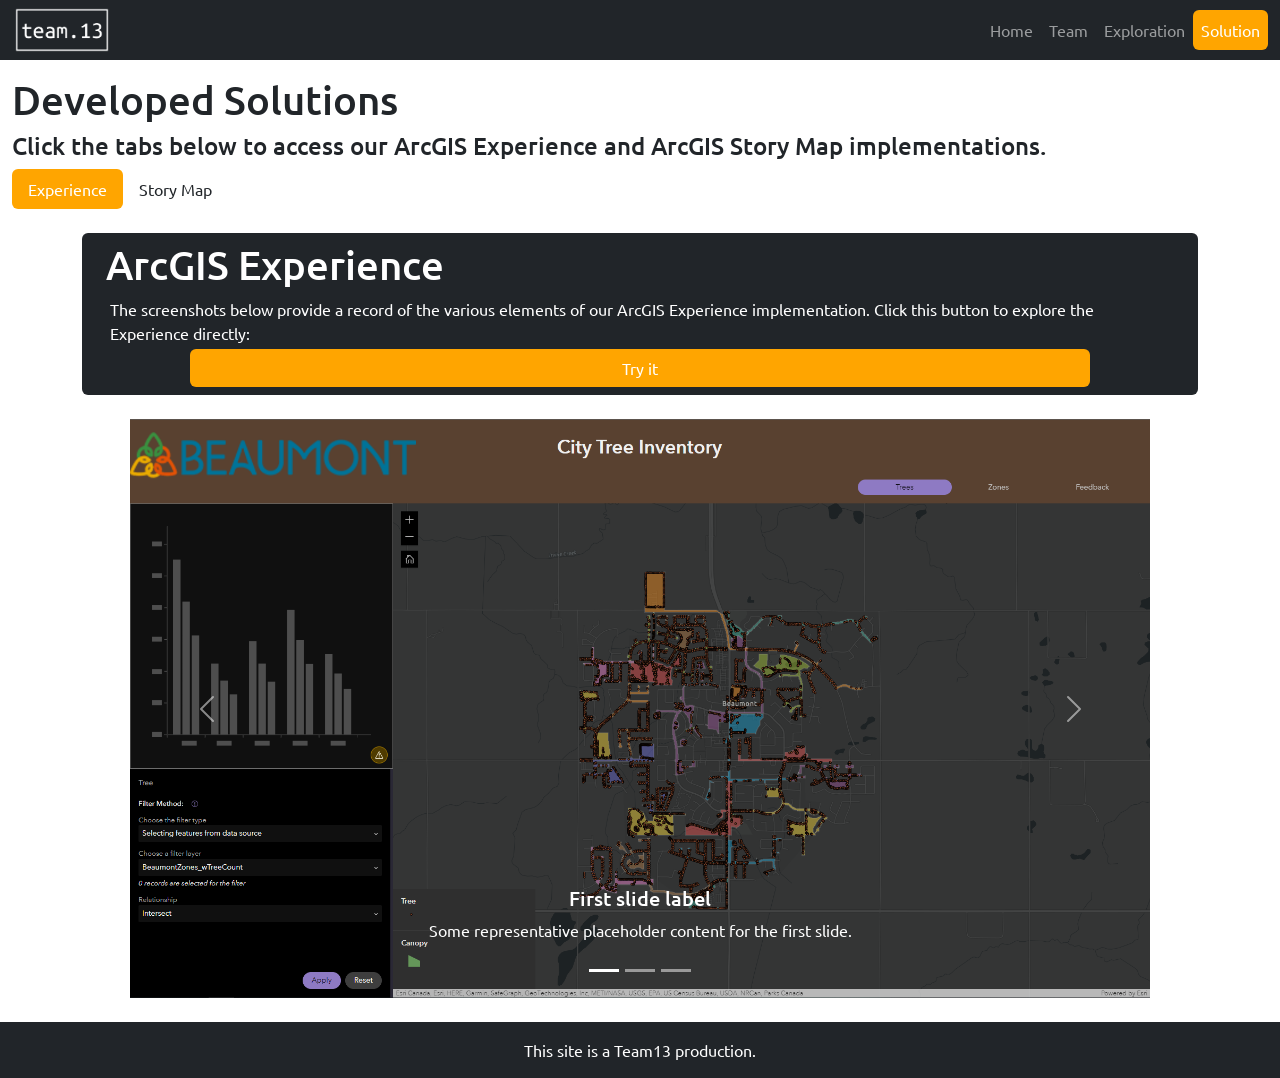
==== solution2.html @ 5181b295 "Navbar changes and solution page update" ====
<!DOCTYPE html>
<html lang="en">
  <head>
    <title>The Solutions</title>
    <meta charset="utf-8">
    <meta name="viewport" content="width=device-width, initial-scale=1">
    <link href="https://cdn.jsdelivr.net/npm/bootstrap@5.1.3/dist/css/bootstrap.min.css" rel="stylesheet">
    <link href="https://fonts.googleapis.com/css2?family=Ubuntu&display=swap" rel="stylesheet">
    <link rel="stylesheet" href="style.css">
    <script src="https://cdn.jsdelivr.net/npm/bootstrap@5.1.3/dist/js/bootstrap.bundle.min.js"></script>
  </head>
  <body>
    <nav class="navbar navbar-expand-sm bg-dark navbar-dark py-0 sticky-top"> <!--Developed using: https://www.w3schools.com/bootstrap5/bootstrap_navbar.php-->
      <div class="container-fluid">
        <a class="navbar-brand" href="index.html">
          <img src="images/team13logo.png" alt="Team13 Logo" class="logo">
        </a>
        <!--Collapsable Navbar Button-->
        <button class="navbar-toggler" type="button" data-bs-toggle="collapse" data-bs-target="#collapsibleNavbar">
          <span class="navbar-toggler-icon"></span>
        </button>
        <!-- Links -->
        <div class="collapse navbar-collapse justify-content-end nav-pills" id="collapsibleNavbar">
          <ul class="navbar-nav">
            <li class="nav-item">
              <a class="nav-link" href="index.html">Home</a>
            </li>
            <li class="nav-item">
              <a class="nav-link" href="team.html">Team</a>
            </li>
            <li class="nav-item">
              <a class="nav-link" href="exploration.html">Exploration</a>
            </li>
            <li class="nav-item">
              <a class="nav-link active" href="solution.html">Solution</a>
            </li>
          </ul>
        </div>
      </div>
    </nav>
  <div class="container-fluid mt-3">
    <h1>Developed Solutions</h1>
    <h4>Click the tabs below to access our ArcGIS Experience and ArcGIS Story Map implementations.</h4>
   <!-- Nav pills, taken from: https://www.w3schools.com/bootstrap5/bootstrap_navs.php -->
    <ul class="nav nav-pills mt-2 btn-group" role="group">
      <li class="nav-item">
        <a class="nav-link text-dark active" data-bs-toggle="tab" href="#experience">Experience</a>
      </li>
      <li class="nav-item">
        <a class="nav-link text-dark navtab" data-bs-toggle="tab" href="#story">Story Map</a>
      </li>
    </ul>
  </div>
    <!-- Tab panes -->
    <!--ALTERNATE SCREENSHOT IMPLEMENTATION, from https://getbootstrap.com/docs/4.0/components/carousel/-->
    <div class="tab-content">
      <div class="tab-pane container-lg active" id="experience">
                  <div class="my-4 px-4 py-2 bg-dark text-white rounded">
            <h1>ArcGIS Experience</h1>
                <p class="m-1">The screenshots below provide a record of the various elements of our ArcGIS Experience implementation. Click this button to explore the Experience directly:</p>
                 <a role="button" target="_blank" class="btn tryme mx-auto" href="https://experience.arcgis.com/experience/322c43d3561d4f009191a4ed8d92e9fe">Try it</a>
          </div>
            <div id="ExperienceCarousel" class="carousel slide mx-5" data-bs-ride="carousel">
                <div class="carousel-indicators">
                <button type="button" data-bs-target="#ExperienceCarousel" data-bs-slide-to="0" class="active" aria-current="true" aria-label="Slide 1"></button>
                <button type="button" data-bs-target="#ExperienceCarousel" data-bs-slide-to="1" aria-label="Slide 2"></button>
                <button type="button" data-bs-target="#ExperienceCarousel" data-bs-slide-to="2" aria-label="Slide 3"></button>
                </div>
                <div class="carousel-inner">
                <div class="carousel-item active">
                    <img src="images/TestScreenshot.png" class="d-block w-100" alt="...">
                    <div class="carousel-caption d-none d-md-block">
                    <h5>First slide label</h5>
                    <p>Some representative placeholder content for the first slide.</p>
                    </div>
                </div>
                <div class="carousel-item">
                    <img src="Images/TestScreenshot.png" class="d-block w-100" alt="...">
                    <div class="carousel-caption d-none d-md-block">
                    <h5>Second slide label</h5>
                    <p>Some representative placeholder content for the second slide.</p>
                    </div>
                </div>
                <div class="carousel-item">
                    <img src="Images/TestScreenshot.png" class="d-block w-100" alt="...">
                    <div class="carousel-caption d-none d-md-block">
                    <h5>Third slide label</h5>
                    <p>Some representative placeholder content for the third slide.</p>
                    </div>
                </div>
                </div>
                <button class="carousel-control-prev" type="button" data-bs-target="#ExperienceCarousel" data-bs-slide="prev">
                <span class="carousel-control-prev-icon" aria-hidden="true"></span>
                <span class="visually-hidden">Previous</span>
                </button>
                <button class="carousel-control-next" type="button" data-bs-target="#ExperienceCarousel" data-bs-slide="next">
                <span class="carousel-control-next-icon" aria-hidden="true"></span>
                <span class="visually-hidden">Next</span>
                </button>
            </div>
      </div>

      <div class="tab-pane container-lg" id="story">
        <div class="my-4 px-4 py-2 bg-dark text-white rounded">
            <h1>ArcGIS Experience</h1>
            <p class="m-1">The screenshots below provide a record of the various elements of our ArcGIS Experience implementation. Click this button to explore the Experience directly:</p>
            <a role="button" target="_blank" class="btn tryme mx-auto" href="https://experience.arcgis.com/experience/322c43d3561d4f009191a4ed8d92e9fe">Try it</a>
        </div>

    <div id="StoryCarousel" class="carousel slide" data-bs-ride="carousel">
      <div class="carousel-indicators">
        <button type="button" data-bs-target="#StoryCarousel" data-bs-slide-to="0" class="active" aria-current="true" aria-label="Slide 1"></button>
        <button type="button" data-bs-target="#StoryCarousel" data-bs-slide-to="1" aria-label="Slide 2"></button>
        <button type="button" data-bs-target="#StoryCarousel" data-bs-slide-to="2" aria-label="Slide 3"></button>
      </div>
      <div class="carousel-inner">
        <div class="carousel-item active">
          <img src="images/TestScreenshot.png" class="d-block w-100" alt="...">
          <div class="carousel-caption d-none d-md-block">
            <h5>First slide label1</h5>
            <p>Some representative placeholder content for the first slide.</p>
          </div>
        </div>
        <div class="carousel-item">
          <img src="Images/TestScreenshot.png" class="d-block w-100" alt="...">
          <div class="carousel-caption d-none d-md-block">
            <h5>Second slide label2</h5>
            <p>Some representative placeholder content for the second slide.</p>
          </div>
        </div>
        <div class="carousel-item">
          <img src="Images/TestScreenshot.png" class="d-block w-100" alt="...">
          <div class="carousel-caption d-none d-md-block">
            <h5>Third slide label3</h5>
            <p>Some representative placeholder content for the third slide.</p>
          </div>
        </div>
      </div>
      <button class="carousel-control-prev" type="button" data-bs-target="#StoryCarousel" data-bs-slide="prev">
        <span class="carousel-control-prev-icon" aria-hidden="true"></span>
        <span class="visually-hidden">Previous</span>
      </button>
      <button class="carousel-control-next" type="button" data-bs-target="#StoryCarousel" data-bs-slide="next">
        <span class="carousel-control-next-icon" aria-hidden="true"></span>
        <span class="visually-hidden">Next</span>
      </button>
    </div>

    </div>
    <!--Footer-->
    <div class="d-flex bg-dark text-white mt-4 py-3 justify-content-center">
      <p class="mb-0">This site is a Team13 production.</p>
    </div>
  </body>
</html>
---- style.css ----
/*GENERAL STYLING */
body {
    font-family: 'Ubuntu', sans-serif;
}

.logo {
    width: 100px;
}
/*NAVBAR & BUTTON STYLING*/
.nav-pills .nav-link.active {
    background-color: rgb(255, 165, 0);
    color: white !important;
}

.tryme { /* This is styling for the "Try It" Button linking to final solutions */
    background-color: rgb(255, 165, 0);
    color: white !important;
    width: 100%;
    max-width: 900px;
    display: block;
    transition: 0.4s;
}

.tryme:hover {
    background-color: rgb(170, 111, 0);
}

/*COVER PHOTO STYLING*/
.cover {
    min-height: 300px;
    background: url('https://images.unsplash.com/photo-1438109491414-7198515b166b?q=80&fm=jpg&s=cbdabf7a79c087a0b060670a6d79726c');
    background-repeat: no-repeat;
    background-position: center;
    background-size:cover;
    background-attachment: fixed;
}
.covertext{
    background-color: rgba(33,37,41, 0.5);
    position:absolute;
    right:0;
    bottom:0;
    width: 100%;
    margin:0;
}

/*TEAM PAGE STYLING*/
.card-image-top {
    max-width: 100%;
}

/*EXPLORATION PAGE STYLING*/
.screenshot {
    max-width: 100%;
}

.caption {
    color:gray;
    font-style: italic;
}
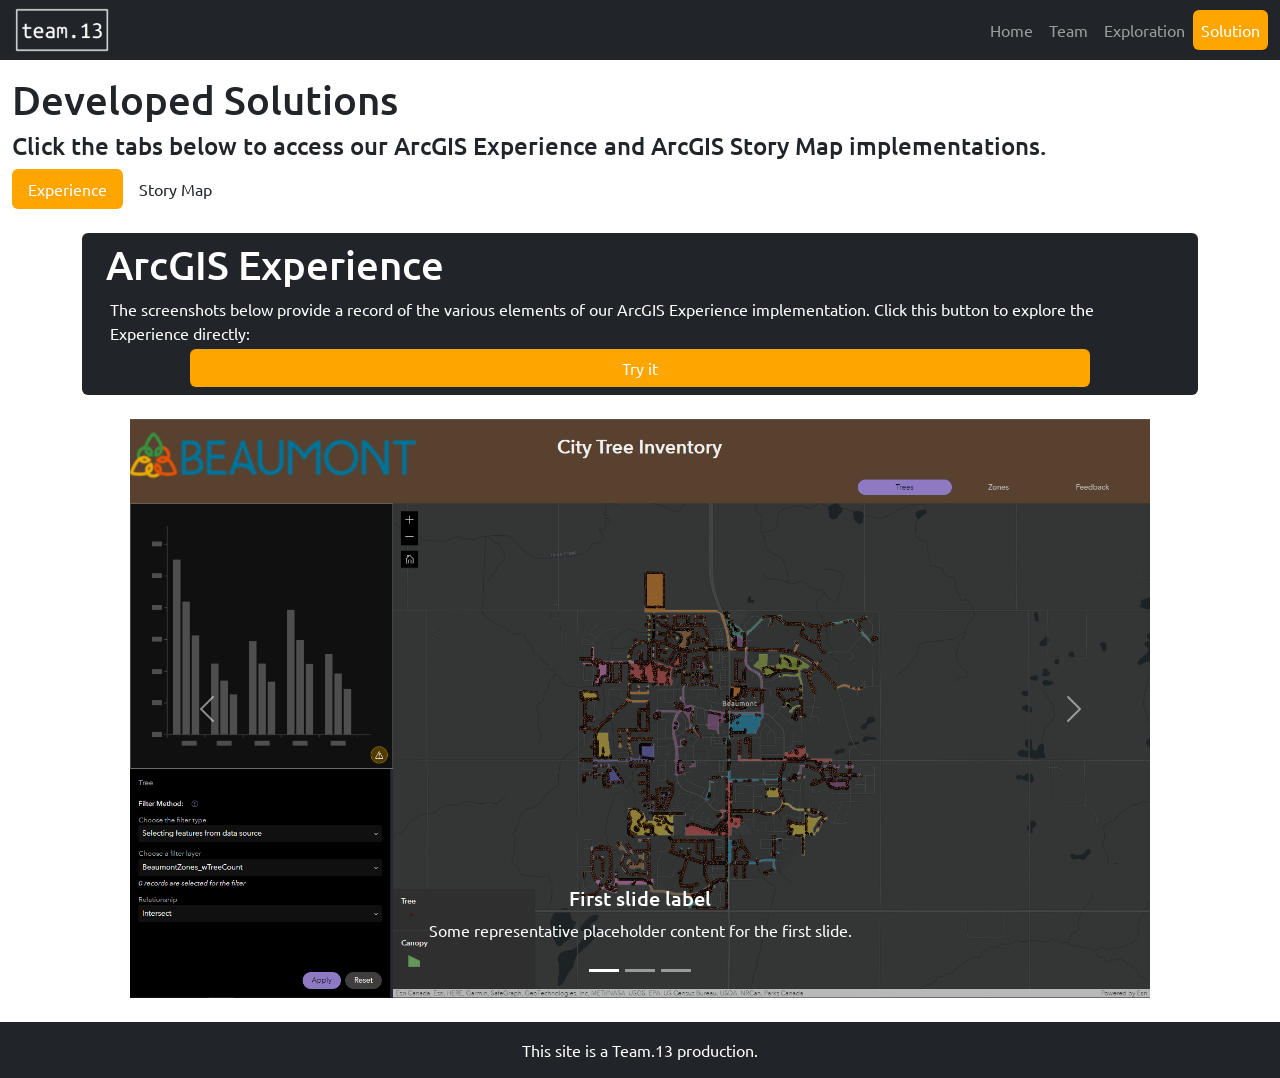
==== commit 45fb8962: "Changed Team13 to Team.13 in footer" ====
--- a/solution2.html
+++ b/solution2.html
@@ -54,12 +54,12 @@
     <!-- Tab panes -->
     <!--ALTERNATE SCREENSHOT IMPLEMENTATION, from https://getbootstrap.com/docs/4.0/components/carousel/-->
     <div class="tab-content">
-      <div class="tab-pane container-lg active" id="experience">
-                  <div class="my-4 px-4 py-2 bg-dark text-white rounded">
-            <h1>ArcGIS Experience</h1>
+        <div class="tab-pane container-lg active" id="experience">
+            <div class="my-4 px-4 py-2 bg-dark text-white rounded">
+                <h1>ArcGIS Experience</h1>
                 <p class="m-1">The screenshots below provide a record of the various elements of our ArcGIS Experience implementation. Click this button to explore the Experience directly:</p>
-                 <a role="button" target="_blank" class="btn tryme mx-auto" href="https://experience.arcgis.com/experience/322c43d3561d4f009191a4ed8d92e9fe">Try it</a>
-          </div>
+                <a role="button" target="_blank" class="btn tryme mx-auto" href="https://experience.arcgis.com/experience/322c43d3561d4f009191a4ed8d92e9fe">Try it</a>
+            </div>
             <div id="ExperienceCarousel" class="carousel slide mx-5" data-bs-ride="carousel">
                 <div class="carousel-indicators">
                 <button type="button" data-bs-target="#ExperienceCarousel" data-bs-slide-to="0" class="active" aria-current="true" aria-label="Slide 1"></button>
@@ -75,14 +75,14 @@
                     </div>
                 </div>
                 <div class="carousel-item">
-                    <img src="Images/TestScreenshot.png" class="d-block w-100" alt="...">
+                    <img src="images/TestScreenshot.png" class="d-block w-100" alt="...">
                     <div class="carousel-caption d-none d-md-block">
                     <h5>Second slide label</h5>
                     <p>Some representative placeholder content for the second slide.</p>
                     </div>
                 </div>
                 <div class="carousel-item">
-                    <img src="Images/TestScreenshot.png" class="d-block w-100" alt="...">
+                    <img src="images/TestScreenshot.png" class="d-block w-100" alt="...">
                     <div class="carousel-caption d-none d-md-block">
                     <h5>Third slide label</h5>
                     <p>Some representative placeholder content for the third slide.</p>
@@ -98,58 +98,57 @@
                 <span class="visually-hidden">Next</span>
                 </button>
             </div>
-      </div>
-
-      <div class="tab-pane container-lg" id="story">
-        <div class="my-4 px-4 py-2 bg-dark text-white rounded">
-            <h1>ArcGIS Experience</h1>
-            <p class="m-1">The screenshots below provide a record of the various elements of our ArcGIS Experience implementation. Click this button to explore the Experience directly:</p>
-            <a role="button" target="_blank" class="btn tryme mx-auto" href="https://experience.arcgis.com/experience/322c43d3561d4f009191a4ed8d92e9fe">Try it</a>
         </div>
 
-    <div id="StoryCarousel" class="carousel slide" data-bs-ride="carousel">
-      <div class="carousel-indicators">
-        <button type="button" data-bs-target="#StoryCarousel" data-bs-slide-to="0" class="active" aria-current="true" aria-label="Slide 1"></button>
-        <button type="button" data-bs-target="#StoryCarousel" data-bs-slide-to="1" aria-label="Slide 2"></button>
-        <button type="button" data-bs-target="#StoryCarousel" data-bs-slide-to="2" aria-label="Slide 3"></button>
-      </div>
-      <div class="carousel-inner">
-        <div class="carousel-item active">
-          <img src="images/TestScreenshot.png" class="d-block w-100" alt="...">
-          <div class="carousel-caption d-none d-md-block">
-            <h5>First slide label1</h5>
-            <p>Some representative placeholder content for the first slide.</p>
-          </div>
+        <div class="tab-pane container-lg" id="story">
+            <div class="my-4 px-4 py-2 bg-dark text-white rounded">
+                <h1>ArcGIS Experience</h1>
+                <p class="m-1">The screenshots below provide a record of the various elements of our ArcGIS Experience implementation. Click this button to explore the Experience directly:</p>
+                <a role="button" target="_blank" class="btn tryme mx-auto" href="https://storymaps.arcgis.com/stories/23be24704f58444d80524308e7a115d7">Try it</a>
+            </div>
+
+            <div id="StoryCarousel" class="carousel slide mx-5" data-bs-ride="carousel">
+            <div class="carousel-indicators">
+                <button type="button" data-bs-target="#StoryCarousel" data-bs-slide-to="0" class="active" aria-current="true" aria-label="Slide 1"></button>
+                <button type="button" data-bs-target="#StoryCarousel" data-bs-slide-to="1" aria-label="Slide 2"></button>
+                <button type="button" data-bs-target="#StoryCarousel" data-bs-slide-to="2" aria-label="Slide 3"></button>
+            </div>
+            <div class="carousel-inner">
+                <div class="carousel-item active">
+                <img src="images/TestScreenshot.png" class="d-block w-100" alt="...">
+                <div class="carousel-caption d-none d-md-block">
+                    <h5>First slide label1</h5>
+                    <p>Some representative placeholder content for the first slide.</p>
+                </div>
+                </div>
+                <div class="carousel-item">
+                <img src="images/TestScreenshot.png" class="d-block w-100" alt="...">
+                <div class="carousel-caption d-none d-md-block">
+                    <h5>Second slide label2</h5>
+                    <p>Some representative placeholder content for the second slide.</p>
+                </div>
+                </div>
+                <div class="carousel-item">
+                <img src="images/TestScreenshot.png" class="d-block w-100" alt="...">
+                <div class="carousel-caption d-none d-md-block">
+                    <h5>Third slide label3</h5>
+                    <p>Some representative placeholder content for the third slide.</p>
+                </div>
+                </div>
+            </div>
+            <button class="carousel-control-prev" type="button" data-bs-target="#StoryCarousel" data-bs-slide="prev">
+                <span class="carousel-control-prev-icon" aria-hidden="true"></span>
+                <span class="visually-hidden">Previous</span>
+            </button>
+            <button class="carousel-control-next" type="button" data-bs-target="#StoryCarousel" data-bs-slide="next">
+                <span class="carousel-control-next-icon" aria-hidden="true"></span>
+                <span class="visually-hidden">Next</span>
+            </button>
         </div>
-        <div class="carousel-item">
-          <img src="Images/TestScreenshot.png" class="d-block w-100" alt="...">
-          <div class="carousel-caption d-none d-md-block">
-            <h5>Second slide label2</h5>
-            <p>Some representative placeholder content for the second slide.</p>
-          </div>
-        </div>
-        <div class="carousel-item">
-          <img src="Images/TestScreenshot.png" class="d-block w-100" alt="...">
-          <div class="carousel-caption d-none d-md-block">
-            <h5>Third slide label3</h5>
-            <p>Some representative placeholder content for the third slide.</p>
-          </div>
-        </div>
-      </div>
-      <button class="carousel-control-prev" type="button" data-bs-target="#StoryCarousel" data-bs-slide="prev">
-        <span class="carousel-control-prev-icon" aria-hidden="true"></span>
-        <span class="visually-hidden">Previous</span>
-      </button>
-      <button class="carousel-control-next" type="button" data-bs-target="#StoryCarousel" data-bs-slide="next">
-        <span class="carousel-control-next-icon" aria-hidden="true"></span>
-        <span class="visually-hidden">Next</span>
-      </button>
-    </div>
-
     </div>
     <!--Footer-->
     <div class="d-flex bg-dark text-white mt-4 py-3 justify-content-center">
-      <p class="mb-0">This site is a Team13 production.</p>
+      <p class="mb-0">This site is a Team.13 production.</p>
     </div>
   </body>
 </html>
